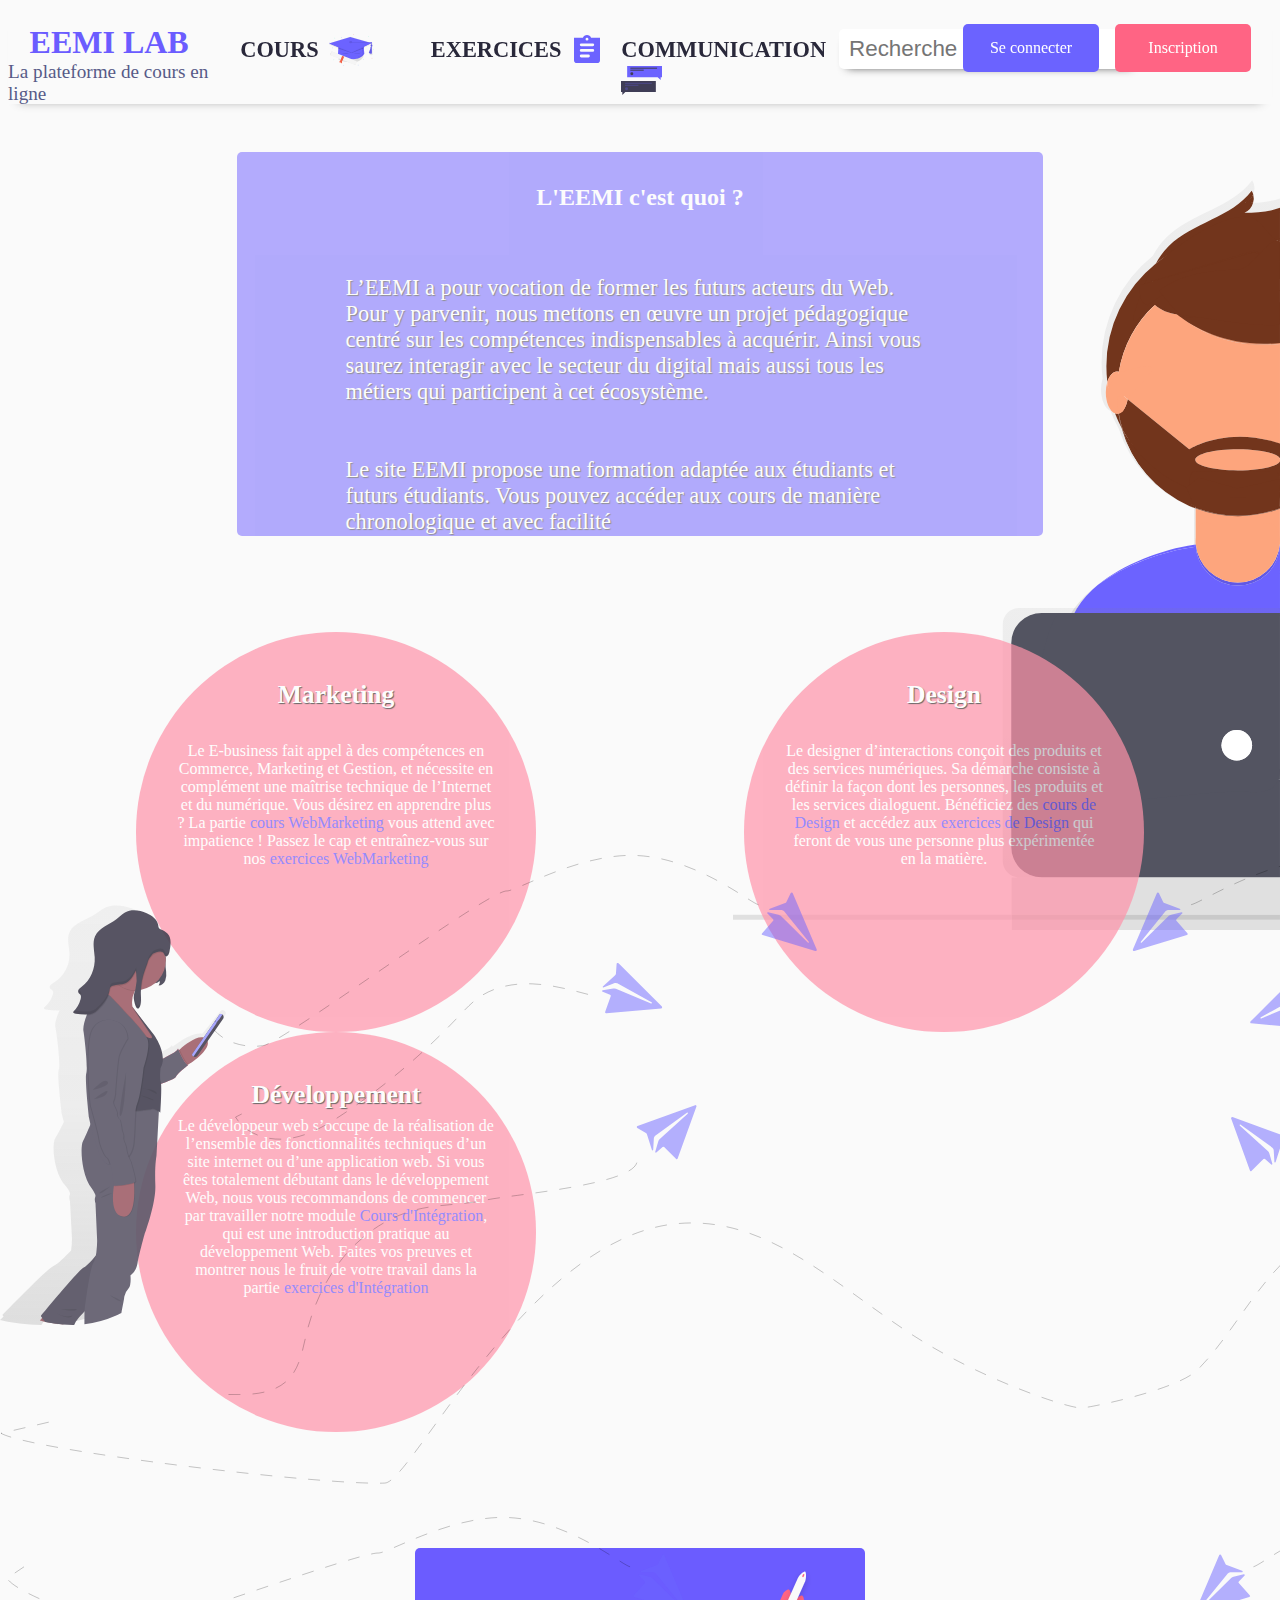
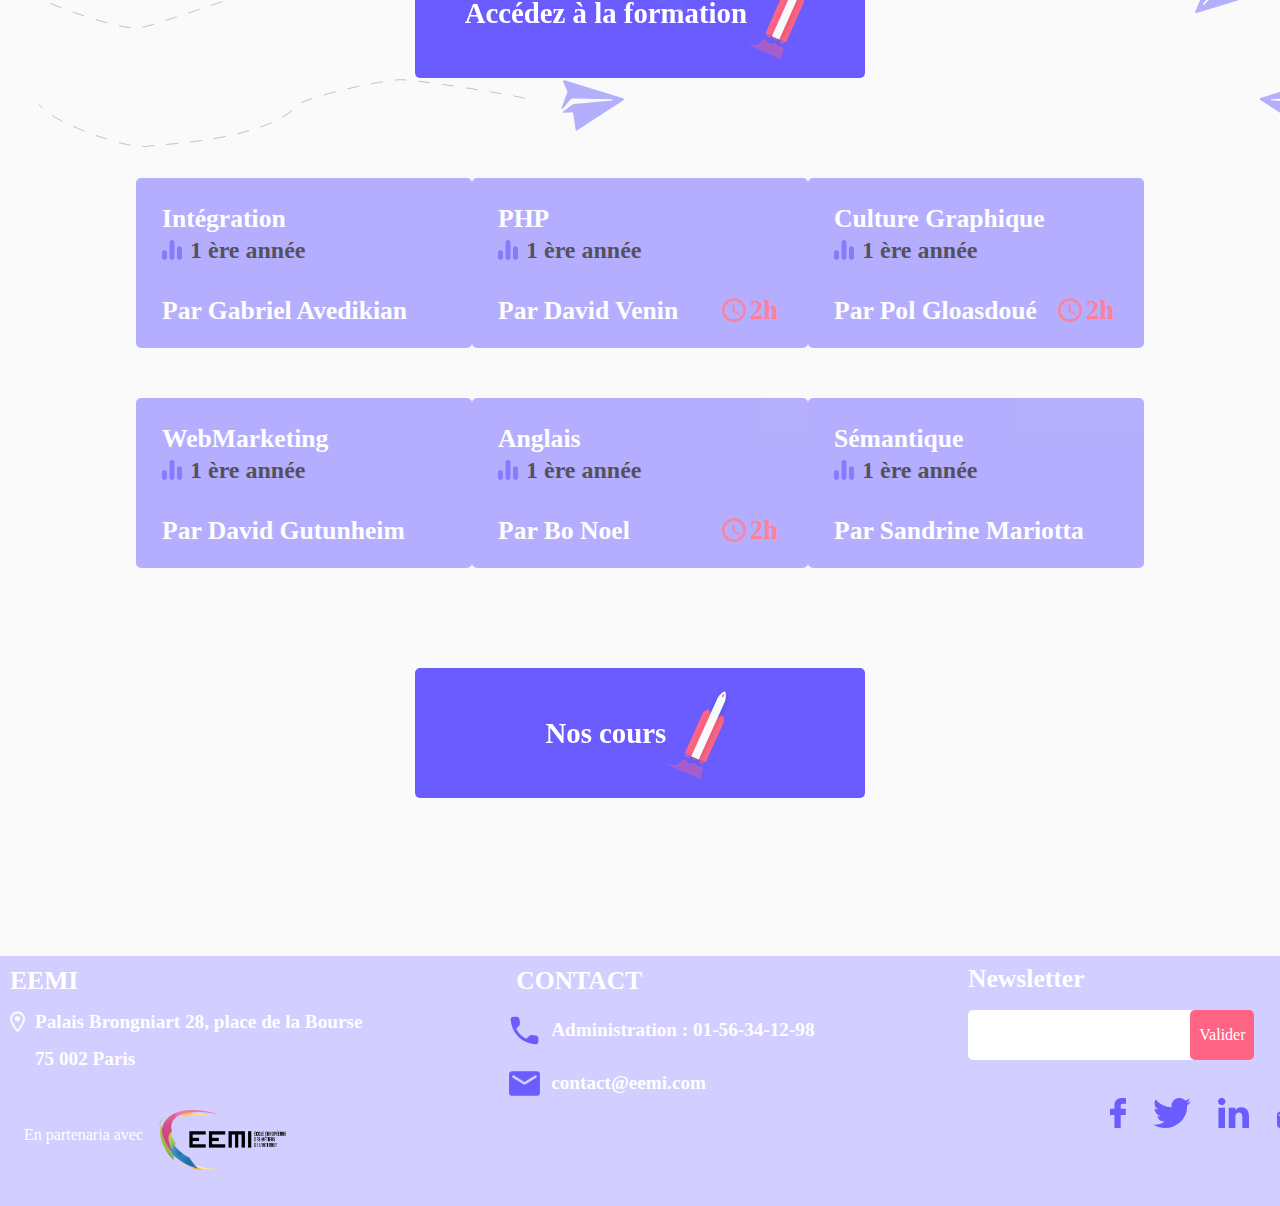
==== index.html @ ab864838 "Ajout projet workshop" ====
<!DOCTYPE html>
<html lang="en">

<head>
    <meta charset="UTF-8">
    <meta name="viewport" content="width=device-width, initial-scale=1.0">
    <meta http-equiv="X-UA-Compatible" content="ie=edge">
    <link rel="stylesheet" href="./styles/style.css">
    <title>EEMILab</title>
</head>

<body>
    <header>
        <div class="header">
            <div class="header__container">
                <div class="header__titleContainer">
                    <h1 class="header__title">
                        eemi lab
                    </h1>
                    <p class="header__subtitle">
                        La plateforme de cours en ligne
                    </p>
                </div>
                <div class="header__class">
                    <a href="./pages/matiere.html" class="header__cours">
                        <h2 class="header__cours--title">
                            Cours
                        </h2>
                        <img src="./assets/images/undraw_graduation_9x4i.svg" alt="">
                    </a>
                    <a href="#" class="header__cours">
                        <h2 class="header__cours--title">
                            Exercices
                        </h2>
                        <img src="./assets/images/assignment.svg" alt="">
                    </a>
                    <a href="#" class="header__cours">
                        <h2 class="header__cours--title">
                            Communication
                        </h2>
                        <img src="./assets/images/undraw_personal_text_vkd8.svg" alt="">
                    </a>
                </div>
                <div class="header__search">
                    <input type="text" placeholder="Recherche" class="header__search--item">
                </div>
                <div class="header__button">
                    <div class="header__connexionContainer">
                        <a href="./pages/connexion.html" class="header__connexion">
                            Se connecter
                        </a>
                    </div>
                    <div class="header__inscriptionContainer">
                        <a href="#" class="header__inscription">
                            Inscription
                        </a>
                    </div>
                </div>
            </div>
        </div>
    </header>
    <section>
        <div class="container">
            <div class="section1">
                <div class="section1__menu">
                    <div class="section1__link">
                        <a href="./pages/cours.html" class="section1__items">
                            Cours
                        </a>
                    </div>
                    <div class="section1__link">
                        <a href="#" class="section1__items">
                            Exercices
                        </a>
                    </div>
                    <div class="section1__link">
                        <a href="#" class="section1__items">
                            Contact
                        </a>
                    </div>
                </div>
                <div class="section1__searchContainer">
                    <input class="section1__search" placeholder="Rechercher" type="text">
                </div>
            </div>
        </div>
    </section>
    <section>
        <div class="container">
            <div class="section2">
                <img class="section2__background" src="./assets/images/SVG/Layer 3.svg" alt="">
                <div class="section2__central">
                    <h2 class="section2__title">
                        l'eemi <span class="section2__what">c'est quoi ?</span>
                    </h2>
                    <p class="section2__text">
                        L’EEMI a pour vocation de former les futurs acteurs du Web. Pour y parvenir, nous mettons en
                        œuvre un projet pédagogique centré sur les compétences indispensables à acquérir. Ainsi vous
                        saurez interagir avec le secteur du digital mais aussi tous les métiers qui participent à cet
                        écosystème.
                        <br><br><br>
                        Le site EEMI propose une formation adaptée aux étudiants et futurs étudiants. Vous pouvez
                        accéder aux cours de manière chronologique et avec facilité
                    </p>
                </div>
            </div>
        </div>
    </section>
    <section>
        <div class="container">
            <div class="section3">
                <div class="section3__container">
                    <div class="section3__content">
                        <h2 class="section3__title">
                            Marketing
                        </h2>
                        <div class="section3__textContainer">
                            <p class="section3__text">
                                Le E-business fait appel à des compétences en Commerce, Marketing et Gestion, et
                                nécessite
                                en
                                complément une maîtrise technique de l’Internet et du numérique. Vous désirez en
                                apprendre
                                plus ? La partie <span class="section3__span">cours WebMarketing</span> vous attend avec
                                impatience ! Passez le
                                cap et entraînez-vous
                                sur
                                nos
                                <span class="section3__span">exercices WebMarketing</span>
                            </p>
                        </div>
                    </div>
                    <div class="section3__content">
                        <h2 class="section3__title">
                            Design
                        </h2>
                        <div class="section3__textContainer">
                            <p class="section3__text">
                                Le designer d’interactions conçoit des produits et des services numériques. Sa
                                démarche consiste à définir la façon dont les personnes, les produits et les services
                                dialoguent.
                                Bénéficiez des <span class="section3__span">cours de Design</span> et accédez aux <span
                                    class="section3__span">exercices de
                                    Design</span> qui feront de vous une
                                personne plus expérimentée en la matière.
                            </p>
                        </div>
                    </div>
                    <div class="section3__content">
                        <h2 class="section3__title">
                            Développement
                        </h2>
                        <div class="section3__textContainer">
                            <p class="section3__text section3__text--third">
                                Le développeur web s’occupe de la réalisation de l’ensemble des fonctionnalités
                                techniques d’un site internet ou d’une application web.
                                Si vous êtes totalement débutant dans le développement
                                Web, nous vous
                                recommandons de
                                commencer par travailler notre module <span class="section3__span">Cours
                                    d'Intégration</span>, qui est une
                                introduction
                                pratique au développement Web.
                                Faites vos preuves et montrer nous le fruit de votre travail dans la partie
                                <span class="section3__span">exercices d'Intégration</span>
                            </p>
                        </div>
                    </div>
                </div>
            </div>
        </div>
    </section>
    <section>
        <div class="container">
            <div class="section4">
                <img class="section4__background--top" src="./assets/images/background1.svg" alt="">
                <a href="#" class="section4__class">
                    <h2>
                        Accédez à la formation
                    </h2>
                    <img src="./assets/images/launch.svg" alt="">
                </a>
                <h2 class="section4__known">
                    Populaire
                </h2>
                <div class="vertical-scrolling">
                    <div class="scroll">
                        <div class="item">
                            <div class="section4__content">
                                <h2 class="section4__title">
                                    Intégration
                                </h2>
                                <div class="section4__lecon">
                                    <img class="section4__img" src="./assets/images/cours.svg" alt="">
                                    <h3 class="section4__subtitle">
                                        1 ère année
                                    </h3>
                                </div>
                                <div class="section4__info">
                                    <p class="section4__teacher">
                                        Par Gabriel Avedikian
                                    </p>
                                    <img class="section4__imgHours" src="./assets/images/hours.svg" alt="">
                                </div>
                            </div>
                        </div>
                        <div class="item">
                            <div class="section4__content">
                                <h2 class="section4__title">
                                    PHP
                                </h2>
                                <div class="section4__lecon">
                                    <img class="section4__img" src="./assets/images/cours.svg" alt="">
                                    <h3 class="section4__subtitle">
                                        1 ère année
                                    </h3>
                                </div>
                                <div class="section4__info">
                                    <p class="section4__teacher">
                                        Par David Venin
                                    </p>
                                    <img class="section4__imgHours" src="./assets/images/hours.svg" alt="">
                                </div>
                            </div>
                        </div>
                        <div class="item">
                            <div class="section4__content">
                                <h2 class="section4__title">
                                    Culture Graphique
                                </h2>
                                <div class="section4__lecon">
                                    <img class="section4__img" src="assets/images/cours.svg" alt="">
                                    <h3 class="section4__subtitle">
                                        1 ère année
                                    </h3>
                                </div>
                                <div class="section4__info">
                                    <p class="section4__teacher">
                                        Par Pol Gloasdoué
                                    </p>
                                    <img class="section4__imgHours" src="./assets/images/hours.svg" alt="">
                                </div>
                            </div>
                        </div>
                    </div>
                </div>
                <h2 class="section4__new">
                    Nouveauté
                </h2>
                <img class="section4__background--bottom" src="./assets/images/background2.svg" alt="">
                <div class="vertical-scrolling">
                    <div class="scroll">
                        <div class="item">
                            <div class="section4__content">
                                <h2 class="section4__title">
                                    WebMarketing
                                </h2>
                                <div class="section4__lecon">
                                    <img class="section4__img" src="./assets/images/cours.svg" alt="">
                                    <h3 class="section4__subtitle">
                                        1 ère année
                                    </h3>
                                </div>
                                <div class="section4__info">
                                    <p class="section4__teacher">
                                        Par David Gutunheim
                                    </p>
                                    <img class="section4__imgHours" src="./assets/images/hours.svg" alt="">
                                </div>
                            </div>
                        </div>
                        <div class="item">
                            <div class="section4__content">
                                <h2 class="section4__title">
                                    Anglais
                                </h2>
                                <div class="section4__lecon">
                                    <img class="section4__img" src="./assets/images/cours.svg" alt="">
                                    <h3 class="section4__subtitle">
                                        1 ère année
                                    </h3>
                                </div>
                                <div class="section4__info">
                                    <p class="section4__teacher">
                                        Par Bo Noel
                                    </p>
                                    <img class="section4__imgHours" src="./assets/images/hours.svg" alt="">
                                </div>
                            </div>
                        </div>
                        <div class="item">
                            <div class="section4__content">
                                <h2 class="section4__title">
                                    Sémantique
                                </h2>
                                <div class="section4__lecon">
                                    <img class="section4__img" src="assets/images/cours.svg" alt="">
                                    <h3 class="section4__subtitle">
                                        1 ère année
                                    </h3>
                                </div>
                                <div class="section4__info">
                                    <p class="section4__teacher">
                                        Par Sandrine Mariotta
                                    </p>
                                    <img class="section4__imgHours" src="./assets/images/hours.svg" alt="">
                                </div>
                            </div>
                        </div>
                    </div>
                </div>
                <a href="#" class="section4__class">
                    <h2>
                        Nos cours
                    </h2>
                    <img src="./assets/images/launch.svg" alt="">
                </a>
            </div>
        </div>
    </section>
    <section>
        <div class="container">
            <div class="section5">
                <div class="section5__container">
                    <h2 class="section5__title">
                        Nous sommes là pour vous
                    </h2>
                    <div class="section5__buttonContainer">
                        <a href="#" class="section5__button">
                            Nous contacter
                        </a>
                    </div>
                </div>
            </div>
        </div>
    </section>
    <footer>
        <div class="footer">
            <div class="footer__container">
                <div class="footer__places">
                    <h2 class="footer__title">
                        eemi
                    </h2>
                    <div class="footer__placesContainer">
                        <img class="footer__img" src="./assets/images/place.svg" alt="">
                        <p class="footer__placeName">
                            Palais Brongniart 28, place de la Bourse
                        </p>
                    </div>
                    <h3 class="footer__country">
                        75 002 Paris
                    </h3>
                    <div class="footer__partnership">
                        <p class="footer__partnership--text">
                            En partenaria avec
                        </p>
                        <a href="https://www.eemi.com/">
                            <img class="footer__partnership--img" src="./assets/images/logo-eemi.png" alt="">
                        </a>
                    </div>
                </div>
                <div class="footer__contact--container">
                    <h2 class="footer__title">
                        Contact
                    </h2>
                    <div class="footer__contact">
                        <img class="footer__call" src="./assets/images/call.svg" alt="">
                        <h2 class="footer__contact--text">
                            Administration : 01-56-34-12-98
                        </h2>
                    </div>
                    <div class="footer__contact">
                        <img class="footer__call" src="./assets/images/mail.svg" alt="">
                        <h2 class="footer__contact--text">
                            contact@eemi.com
                        </h2>
                    </div>
                </div>
                <div class="footer__news--social">
                    <h3 class="footer__newsTitle">
                        Newsletter
                    </h3>
                    <div class="footer__newsContainer">
                        <input class="footer__input" type="text">
                        <a class="footer__valid" href="#">
                            Valider
                        </a>
                    </div>
                    <div class="footer__socialContainer">
                        <a href="#"><img class="footer__img--social" src="./assets/images/Group 896.svg" alt=""
                                class="footer__socialItems"></a>
                        <a href="#"><img class="footer__img--social" src="./assets/images/Group 898.svg" alt=""
                                class="footer__socialItems"></a>
                        <a href="#"><img class="footer__img--social" src="./assets/images/Group 900.svg" alt=""
                                class="footer__socialItems"></a>
                        <a href="#"><img class="footer__img--social" src="./assets/images/Group 902.svg" alt=""
                                class="footer__socialItems"></a>
                    </div>
                </div>
            </div>
        </div>
    </footer>
</body>

</html>
---- styles/style.css ----
* {
    margin: 0;
    padding: 0;
}

body {
    font-size: 62.5%;
    background: #fafafa;
}

a {
    text-decoration: none;
}

.container {
    width: 100%;
    margin: 0 auto;
}

@media screen and (min-width:768px) {
    .container {
        width: 80%;
        margin: 0 auto;
    }
}

.header,
.section1,
.section2,
.section3,
.section4,
.footer__newsContainer,
.footer__newsTitle {
    padding: 0.5rem;
}

.header__container {
    padding-top: 1rem;
    display: flex;
    flex: 0 1 auto;
    flex-direction: row;
    flex-wrap: wrap;
    justify-content: start;
    width: 100%;
    height: 80px;
    box-shadow: 0px 8px 10px -11px rgba(0, 0, 0, 0.44);
}

.header__titleContainer {
    width: 25%;
}

@media screen and (min-width:768px) {
    .header__titleContainer {
        width: 16%;
    }
}

.header__title {
    text-align: center;
    font-size: 1rem;
    text-transform: uppercase;
    font-family: 'Geometria';
    color: #6B5CFF;
    margin-top: 1rem;
}

@media screen and (min-width: 768px) {
    .header__title {
        font-size: 2rem;
        margin-top: 0;
    }
}

.header__subtitle {
    display: none;
}

@media screen and (min-width:768px) {
    .header__subtitle {
        display: block;
        font-size: 1.2rem;
        color: #575A88;
        font-family: 'Geometria';
    }
}

.header__class {
    display: none;
}

@media screen and (min-width:768px) {
    .header__class {
        display: flex;
        flex: 0 1 auto;
        flex-direction: row;
        flex-wrap: wrap;
        justify-content: space-between;
        width: 45%;
        margin-left: 30px;
    }
}

.header__cours {
    display: none;
}

@media screen and (min-width:768px) {
    .header__cours {
        display: flex;
        flex: 0 1 auto;
        flex-direction: row;
        flex-wrap: wrap;
        justify-content: start;
        height: 2rem;
        line-height: 2rem;
        width: 33%;
        margin-top: 10px;
        transition-duration: 0.3s;
        transition-property: transform;
        transform: translateZ(0);
    }

    .header__cours:hover {
        color: #6B63FF;
        transform: scale(1.05);
    }

    .header__cours--title {
        font-size: 1.4rem;
        color: #29283A;
        font-family: 'Geometria';
        text-transform: uppercase;
        margin-right: 10px;
    }
}

.header__search {
    display: none;
}

@media screen and (min-width:768px) {
    .header__search {
        display: block;
        width: 10%;
        margin-top: 5px;
    }

    .header__search--item {
        border: #eaecf0;
        border-radius: 5px;
        height: 40px;
        width: 300px;
        margin-left: 30px;
        font-size: 1.4rem;
        box-shadow: 0px 6px 10px -8px rgba(41,41,41,1);
        padding-left: 10px;
        box-sizing: border-box;
    }
}

.header__button {
    display: flex;
    flex: 0 1 auto;
    flex-direction: row;
    flex-wrap: wrap;
    justify-content: center;
    width: 75%;
}

@media screen and (min-width:768px) {
    .header__button {
        justify-content: flex-end;
        width: 25%;
    }
}

@media screen and (min-width:768px) {

    .header__connexion,
    .header__inscription {
        margin-left: -1rem;
    }
}

.header__connexion,
.header__inscription {
    display: block;
    text-align: center;
    background: #6B63FF;
    height: 3rem;
    line-height: 3rem;
    width: 8.5rem;
    border-radius: 5px;
    font-size: 1rem;
    color: #fff;
    font-family: 'Geometria';
    margin-left: 1rem;
    display: inline-block;
    vertical-align: middle;
    transform: perspective(1px) translateZ(0);
    box-shadow: 0 0 1px rgba(0, 0, 0, 0);
    position: relative;
    transition-property: color;
    transition-duration: 0.3s;
}

.header__connexion:before,
.header__inscription:before {
    content: "";
    position: absolute;
    z-index: -1;
    top: 0;
    left: 0;
    right: 0;
    bottom: 0;
    background: #FF849E;
    border-radius: 5px;
    transform: scaleY(0);
    transform-origin: 50% 100%;
    transition-property: transform;
    transition-duration: 0.3s;
    transition-timing-function: ease-out;
}

.header__connexion:hover,
.header__inscription:hover {
    color: #fff;
}

.header__connexion:hover:before,
.header__inscription:hover:before {
    transform: scaleY(1)
}

.header__inscription {
    background: #FF6484;
    margin-left: 1rem;
}

.section1__menu {
    display: flex;
    flex-wrap: wrap;
    justify-content: center;
    box-shadow: 0px 8px 10px -11px rgba(0, 0, 0, 0.44);
}

.section1__link {
    width: 33.3333333%;
    height: 4rem;
    text-align: center;
    transition-duration: 0.3s;
    transition-property: transform;
    transform: translateZ(0);
}

.section1__link:hover {
    transform: scale(1.2);
}

.section1__items {
    line-height: 4rem;
    color: #29283A;
    font-size: 1.6rem;
    font-family: 'Geometria';
}

.section1__search {
    border: 1px solid #29283A;
    border-radius: 5px;
    height: 2rem;
    padding-left: 10px;
    box-sizing: border-box;
    width: 100%;
}

@media screen and (min-width:768px) {

    .section1__search,
    .section1__menu {
        display: none;
    }
}

.section2__background {
    display: none;
}

@media screen and (min-width:768px) {
    .section2__background {
        display: block;
        position: absolute;
        top: 180px;
        right: 0;
        height: 750px;
    }
}

.section2__central {
    background: #6B5CFF;
    font-size: 1.6em;
    font-weight: bold;
    text-transform: uppercase;
    height: 22rem;
    border-radius: 5px;
    font-family: 'Geometria';
    color: #ffffff;
    opacity: 0.5;
    padding-top: 2rem;
    margin-top: 2rem;
}

@media screen and (min-width:768px) {
    .section2__central {
        height: 22rem;
        width: 80%;
        margin: 0 auto;
        margin-top: 1rem;
    }
}

.section2__title {
    text-align: center;
}

.section2__what {
    text-transform: none;
}

.section2__text {
    text-align: left;
    font-size: 1rem;
    padding: 1rem;
    text-transform: none;
    font-weight: normal;
    text-shadow: 1px 1px 1px #292929;
}

@media screen and (min-width: 768px) {
    .section2__text {
        font-size: 1.4rem;
        padding: 6.8rem;
        padding-top: 4rem;
    }
}

.section3__container {
    display: flex;
    flex-wrap: wrap;
    justify-content: space-between;
    padding-top: 5rem;
}

.section3__content {
    display: none;
    background: #FF93A9;
    border-radius: 50%;
    height: 25rem;
    width: 25rem;
    color: #fff;
    opacity: 0.7;
    font-family: 'Geometria';
}

@media screen and (min-width:768px) {
    .section3__content {
        display: block;
    }
}

.section3__title {
    text-align: center;
    font-size: 1.6rem;
    padding-top: 3rem;
    padding-bottom: 2rem;
    text-shadow: 1px 1px 1px #292929;
}

.section3__textContainer {
    margin: 0 auto;
    text-align: center;
    width: 20rem;
    font-size: 1rem;
}

.section3__text--third{
    margin-top: -25px;
}

.section3__span{
    color: #6B5CFF;
}

.vertical-scrolling {
    width: 400px;
    overflow-x: scroll;
    margin: 50px auto;
}

@media screen and (min-width:768px) {
    .vertical-scrolling {
        overflow: none;
        width: 100%;
        display: flex;
        flex-wrap: wrap;
        justify-content: center;
    }
}

.scroll {
    width: 900px;
    display: flex;
    justify-content: space-between;
}

@media screen and (min-width:768px) {
    .scroll {
        width: 100%;
    }
}

.item {
    width: 250px;
    height: 100px;
    background: #a59cff;
    border-radius: 5px;
    color: #ffffff;
    padding: 10px;
    opacity: 0.8;
}

@media screen and (min-width:768px) {
    .item {
        width: 400px;
        height: 150px;
    }
}

.section4__background--top,
.section4__background--bottom {
    display: none;
}

@media screen and (min-width:768px) {
    .section4__background--top {
        display: block;
        position: absolute;
        left: 0;
        top: 95%;
    }

    .section4__background--bottom {
        display: block;
        position: absolute;
        left: 0;
        top: 135%;
    }
}

.section4__known {
    font-size: 2rem;
    color: #29283A;
    font-family: 'Geometria';
    margin-top: -40px;
    margin-bottom: -20px;
}

@media screen and (min-width:768px) {

    .section4__known,
    .section4__new {
        display: none;
    }
}

@media screen and (min-width:768px){
    .section4__content{
        padding: 16px;
    }
}

.section4__new {
    font-size: 2rem;
    color: #29283A;
    font-family: 'Geometria';
    margin-top: -10px;
    margin-bottom: -20px;
}

.section4__title {
    font-size: 1.6rem;
    font-family: 'Geometria';
}

.section4__subtitle {
    font-size: 1.5rem;
    font-family: 'Geometria';
}

@media screen and (min-width:768px) {
    .section4__subtitle {
        color: #29283A;
    }
}

.section4__teacher {
    font-size: 0.8rem;
    font-family: 'Geometria';
    font-weight: bold;
    margin-top: 15px;
}

@media screen and (min-width:768px) {
    .section4__teacher {
        margin-top: 30px;
        font-size: 1.6rem;
    }
}

.section4__lecon {
    display: flex;
    flex: 0 1 auto;
    flex-direction: row;
    flex-wrap: wrap;
    justify-content: start;
    height: 2rem;
    line-height: 2rem;
}

.section4__img {
    width: 20px;
    margin-right: .5rem;
}

.section4__info {
    display: flex;
    flex: 0 1 auto;
    flex-direction: row;
    flex-wrap: wrap;
    justify-content: space-between;
    height: 2rem;
}

.section4__imgHours {
    width: 40px;
    margin-top: 10px;
}

@media screen and (min-width:768px) {
    .section4__imgHours {
        margin-top:30px;
        width: 60px;
    }
}

.section4__class {
    display: none;
}

@media screen and (min-width:768px) {
    .section4__class {
        display: flex;
        flex: 0 1 auto;
        flex-direction: row;
        flex-wrap: wrap;
        justify-content: center;
        margin: 0 auto;
        height: 130px;
        line-height: 130px;
        width: 450px;
        margin-top: 100px;
        margin-bottom: 100px;
        background: #6B5CFF;
        text-align: center;
        color: #fff;
        font-family: 'Geometria';
        font-size: 1.2rem;
        border-radius: 5px;
        font-weight: none;
        transform: perspective(1px) translateZ(0);
        box-shadow: 0 0 1px rgba(0, 0, 0, 0);
        position: relative;
        transition-property: color;
        transition-duration: 0.3s;
    }

    .section4__class:before {
        content: "";
        position: absolute;
        z-index: -1;
        top: 0;
        left: 0;
        right: 0;
        bottom: 0;
        border-radius: 5px;
        background: #FF849E;
        transform: scaleY(0);
        transform-origin: 50% 100%;
        transition-property: transform;
        transition-duration: 0.3s;
        transition-timing-function: ease-out;
    }

    .section4__class:hover {
        color: #fff;
    }

    .section4__class:hover:before {
        transform: scaleY(1);
    }
}

.section5 {
    display: block;
}

@media screen and (min-width:768px) {
    .section5 {
        display: none;
    }
}

.section5__container {
    background: #6B5CFF;
    height: 120px;
    width: 100%;
    text-align: center;
}

.section5__title {
    color: #fff;
    font-size: 1.4rem;
    font-family: 'Geometria';
    padding-top: 10px;
}

.section5__buttonContainer {
    display: flex;
    flex-wrap: wrap;
    justify-content: center;
}

.section5__button {
    display: block;
    height: 40px;
    line-height: 40px;
    width: 125px;
    background: #FF6484;
    text-align: center;
    border-radius: 5px;
    color: #ffffff;
    font-size: 1rem;
    font-family: 'geometria';
    margin-top: 20px;
    display: inline-block;
    vertical-align: middle;
    transform: perspective(1px) translateZ(0);
    box-shadow: 0 0 1px rgba(0, 0, 0, 0);
    position: relative;
    transition-property: color;
    transition-duration: 0.3s;
}

.section5__button:before {
    content: "";
    position: absolute;
    z-index: -1;
    top: 0;
    left: 0;
    right: 0;
    bottom: 0;
    border-radius: 5px;
    background: #FF849E;
    transform: scaleY(0);
    transform-origin: 50% 100%;
    transition-property: transform;
    transition-duration: 0.3s;
    transition-timing-function: ease-out;
}

.section5__button:hover {
    color: #fff;
}

.section5__button:hover:before {
    transform: scaleY(1);
}

.footer__container {
    margin-top: 50px;
    background: #D2CEFF;
    width: 100%;
    height: 360px;
    display: flex;
    flex: 0 1 auto;
    flex-direction: row;
    flex-wrap: wrap;
    justify-content: space-between;
}

@media screen and (min-width:768px) {
    .footer__container {
        height: 250px;
    }
}

.footer__title {
    font-size: 1.6rem;
    font-family: 'Geometria';
    color: #fff;
    font-weight: bold;
    text-transform: uppercase;
    padding-left: 10px;
    padding-top: 10px;
}

@media screen and (min-width:768px) {
    .footer__title {
        width: 25%;
    }
}

.footer__placesContainer {
    display: flex;
    flex: 0 1 auto;
    flex-direction: row;
    flex-wrap: wrap;
    justify-content: start;
    height: 2rem;
    line-height: 2rem;
    padding: 10px;
}

@media screen and (min-width:768px) {
    .footer__placeContainer {
        width: 25%;
    }
}

.footer__img {
    width: 15px;
}

.footer__placeName {
    font-size: 1.2rem;
    color: #fff;
    font-weight: bold;
    font-family: 'Geometria';
    padding-left: 10px;
}

.footer__country {
    font-size: 1.2rem;
    color: #fff;
    font-weight: bold;
    font-family: 'Geometria';
    padding-left: 35px;
}

.footer__partnership {
    display: flex;
    flex: 0 1 auto;
    flex-direction: row;
    flex-wrap: wrap;
    justify-content: start;
    padding: 1rem;
}

.footer__partnership--text {
    margin-top: 0.5rem;
    font-size: 1rem;
    color: #fff;
    font-family: 'Geometria';
}

.footer__partnership--img {
    height: 40px;
    margin-left: 1rem;
}

@media screen and (min-width:768px) {
    .footer__partnership {
        margin-top: 1.5rem;
        margin-left: 0.5rem;
    }

    .footer__partnership--text {
        margin-top: 1rem;
        font-size: 1rem;
        color: #fff;
        font-family: 'Geometria';
    }

    .footer__partnership--img {
        height: 60px;
    }
}

.footer__contact--container {
    display: none;
}

@media screen and (min-width:768px) {
    .footer__contact--container {
        display: block;
        width: 25%;
    }
}

.footer__contact {
    display: none;
}

.footer__contact--text {
    display: none;
}

@media screen and (min-width:768px) {
    .footer__contact {
        display: flex;
        flex: 0 1 auto;
        flex-direction: row;
        flex-wrap: wrap;
        justify-content: start;
        line-height: 20px;
        margin-top: 1rem;
    }

    .footer__contact--text {
        display: block;
        color: #fff;
        font-size: 1.2rem;
        font-family: 'Geometria';
        margin-top: 0.5rem;
        margin-left: 0.5rem;
    }
}

.footer__news--social {
    width: 100%;
}

@media screen and (min-width:768px) {
    .footer__news--social {
        width: 25%;
    }
}

.footer__newsTitle {
    font-size: 1.6rem;
    color: #fff;
    font-family: 'Geometria';
}

.footer__newsContainer {
    display: flex;
    flex: 0 1 auto;
    flex-direction: row;
    flex-wrap: wrap;
    justify-content: start;
    width: 100%;
}

@media screen and (min-width:768px) {
    .footer__newsContainer {
        width: 90%;
    }
}

.footer__input {
    position: relative;
    border: none;
    width: 80%;
    height: 30px;
    border-radius: 5px;
}

@media screen and (min-width:768px) {
    .footer__input {
        width: 80%;
        height: 50px;
        line-height: 50px;
    }
}

.footer__valid {
    position: absolute;
    right: 15px;
    display: block;
    height: 30px;
    line-height: 30px;
    width: 25%;
    background: #FF6484;
    color: #fff;
    font-size: 1rem;
    text-align: center;
    font-family: 'Geometria';
    border-radius: 5px;
}

@media screen and (min-width:768px) {
    .footer__valid {
        width: 5%;
        right: 2%;
        height: 50px;
        line-height: 50px;
    }
}

.footer__socialContainer {
    display: flex;
    flex: 0 1 auto;
    flex-direction: row;
    flex-wrap: wrap;
    justify-content: space-between;
    width: 60%;
    margin: 0 auto;
    padding-top: 30px;
}

@media screen and (min-width:768px) {
    .footer__socialContainer {
        margin-left: 150px;
    }
}

.footer__img--social {
    height: 30px;
}

@media screen and (min-width:768px) {
    .footer__img--social {
        height: 30px;
    }
}
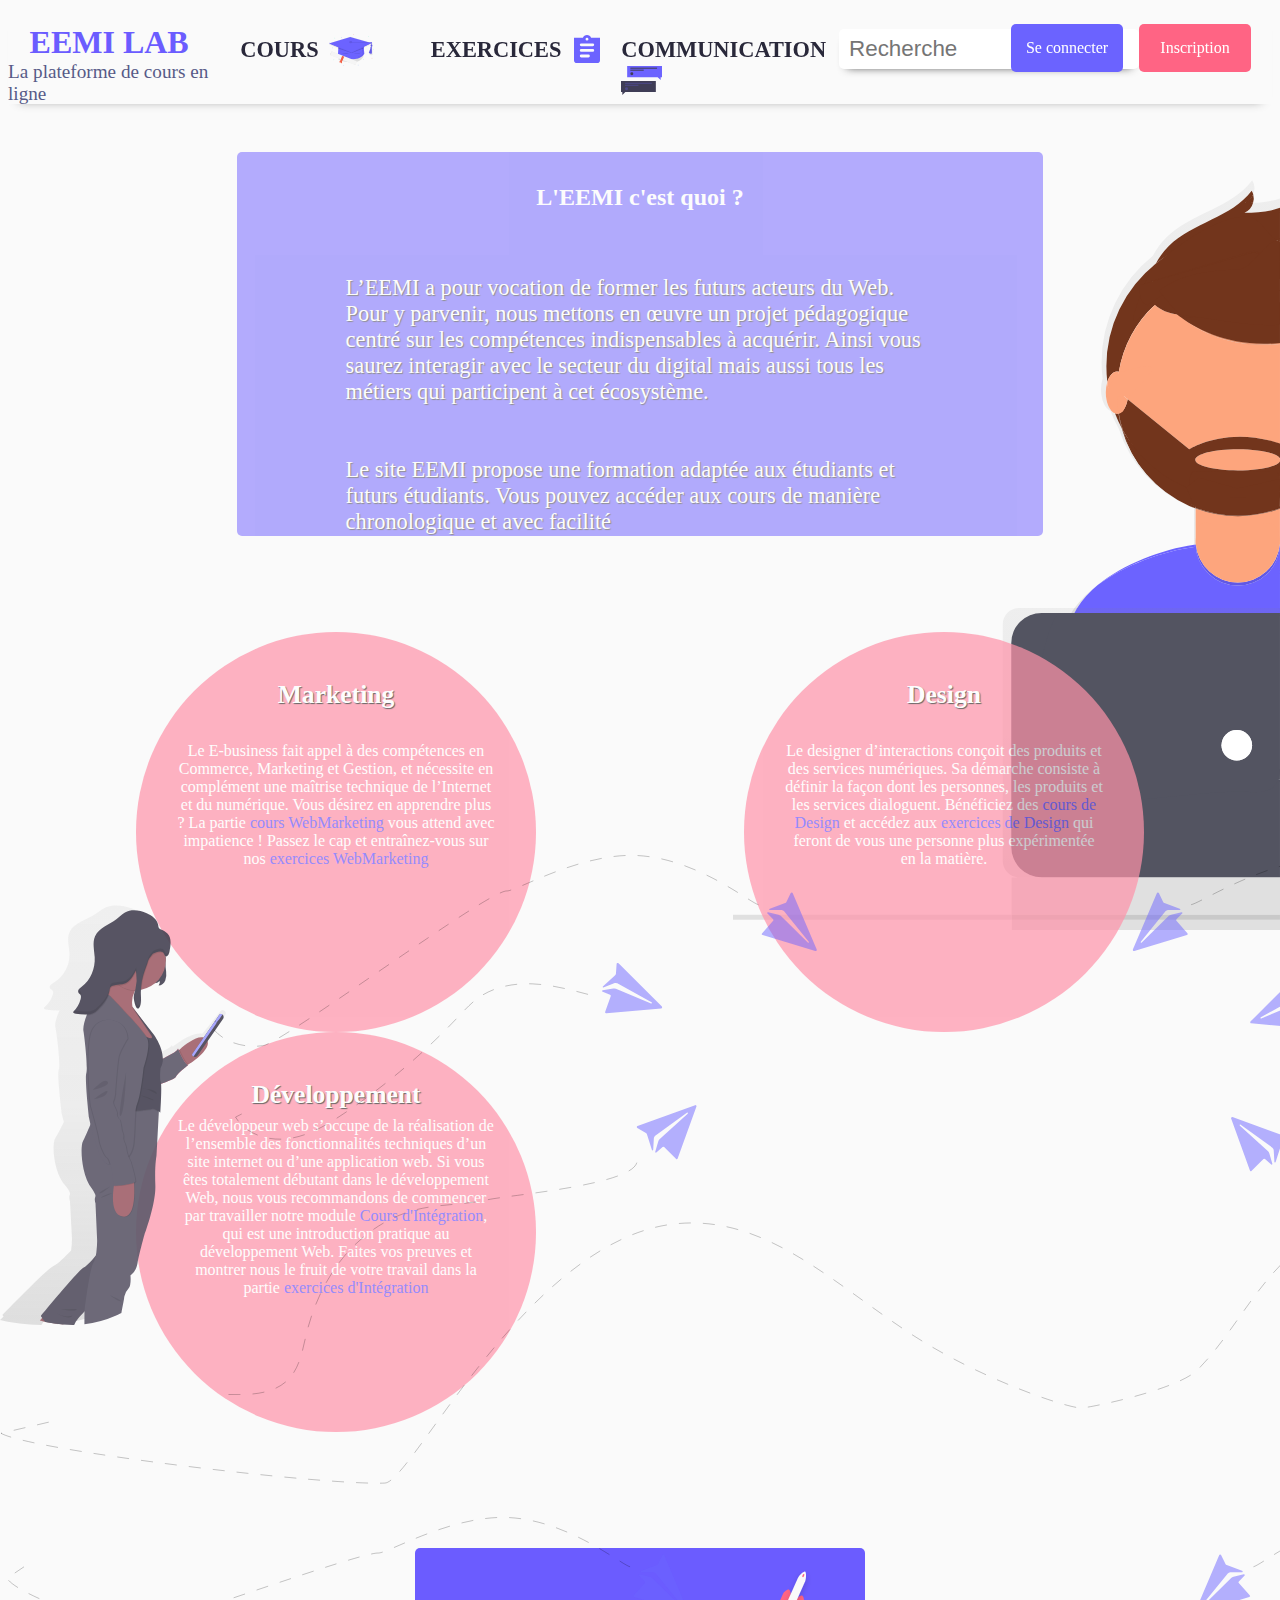
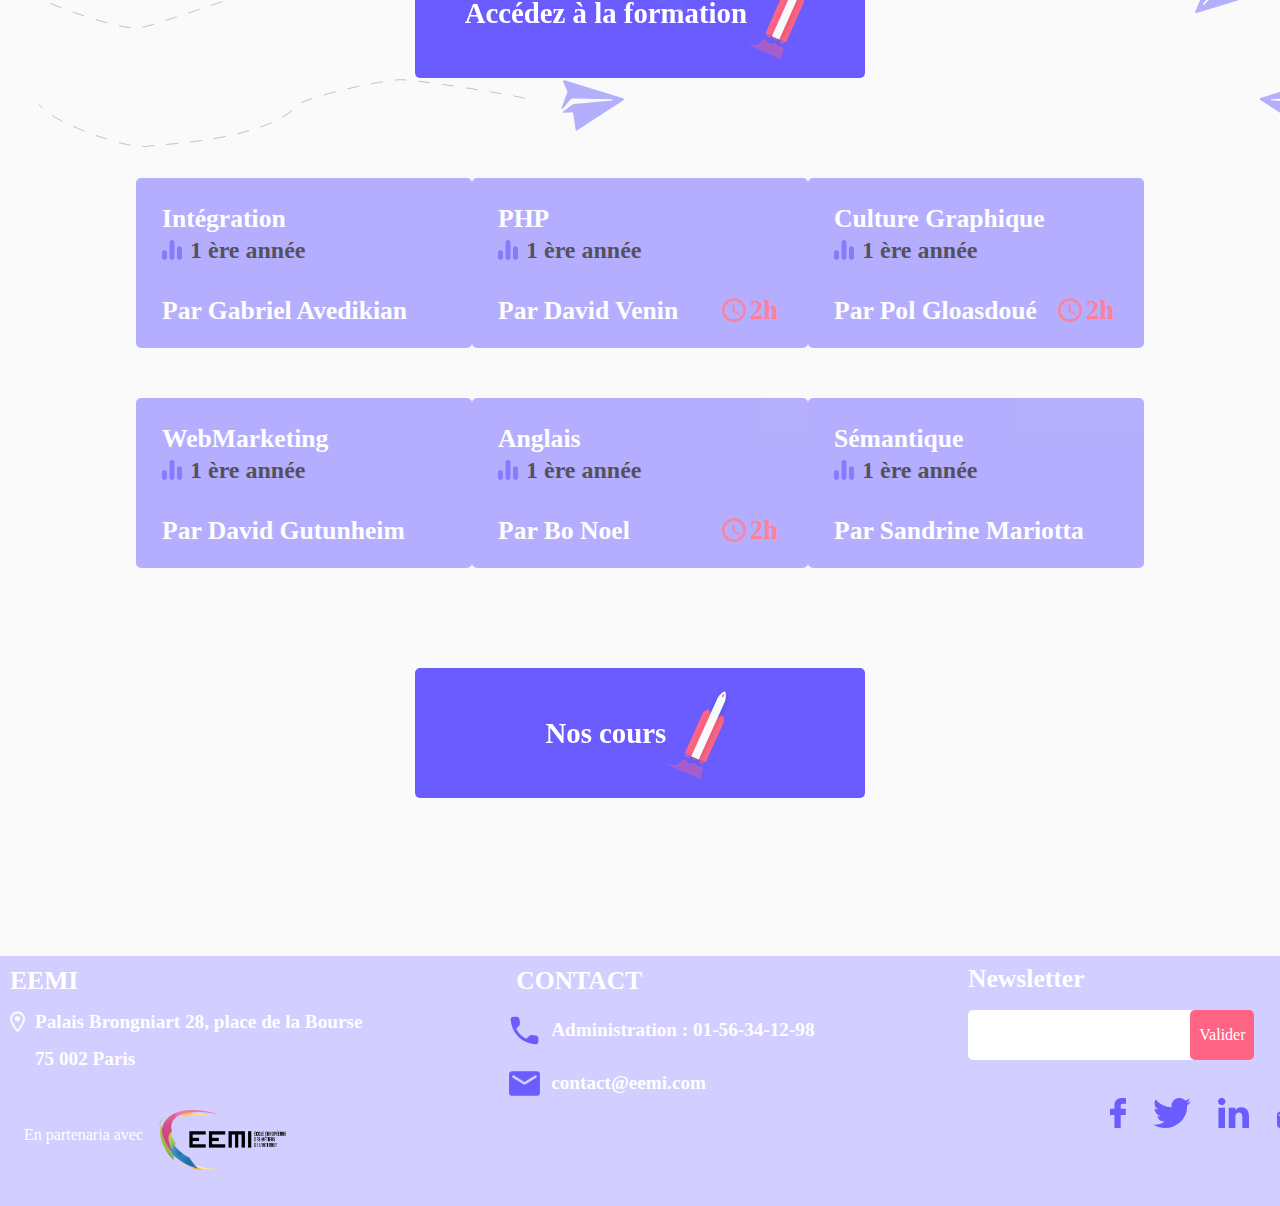
==== commit a79d4743: "Ajout du projet workshop" ====
--- a/index.html
+++ b/index.html
@@ -64,7 +64,7 @@
             <div class="section1">
                 <div class="section1__menu">
                     <div class="section1__link">
-                        <a href="./pages/cours.html" class="section1__items">
+                        <a href="./pages/matiere.html" class="section1__items">
                             Cours
                         </a>
                     </div>
--- a/styles/style.css
+++ b/styles/style.css
@@ -190,7 +190,7 @@
     background: #6B63FF;
     height: 3rem;
     line-height: 3rem;
-    width: 8.5rem;
+    width: 7rem;
     border-radius: 5px;
     font-size: 1rem;
     color: #fff;
@@ -214,7 +214,7 @@
     left: 0;
     right: 0;
     bottom: 0;
-    background: #FF849E;
+    background: #FF849E;;
     border-radius: 5px;
     transform: scaleY(0);
     transform-origin: 50% 100%;
@@ -690,7 +690,7 @@
     margin-top: 50px;
     background: #D2CEFF;
     width: 100%;
-    height: 360px;
+    height: 393px;
     display: flex;
     flex: 0 1 auto;
     flex-direction: row;
@@ -726,7 +726,6 @@
     flex-direction: row;
     flex-wrap: wrap;
     justify-content: start;
-    height: 2rem;
     line-height: 2rem;
     padding: 10px;
 }
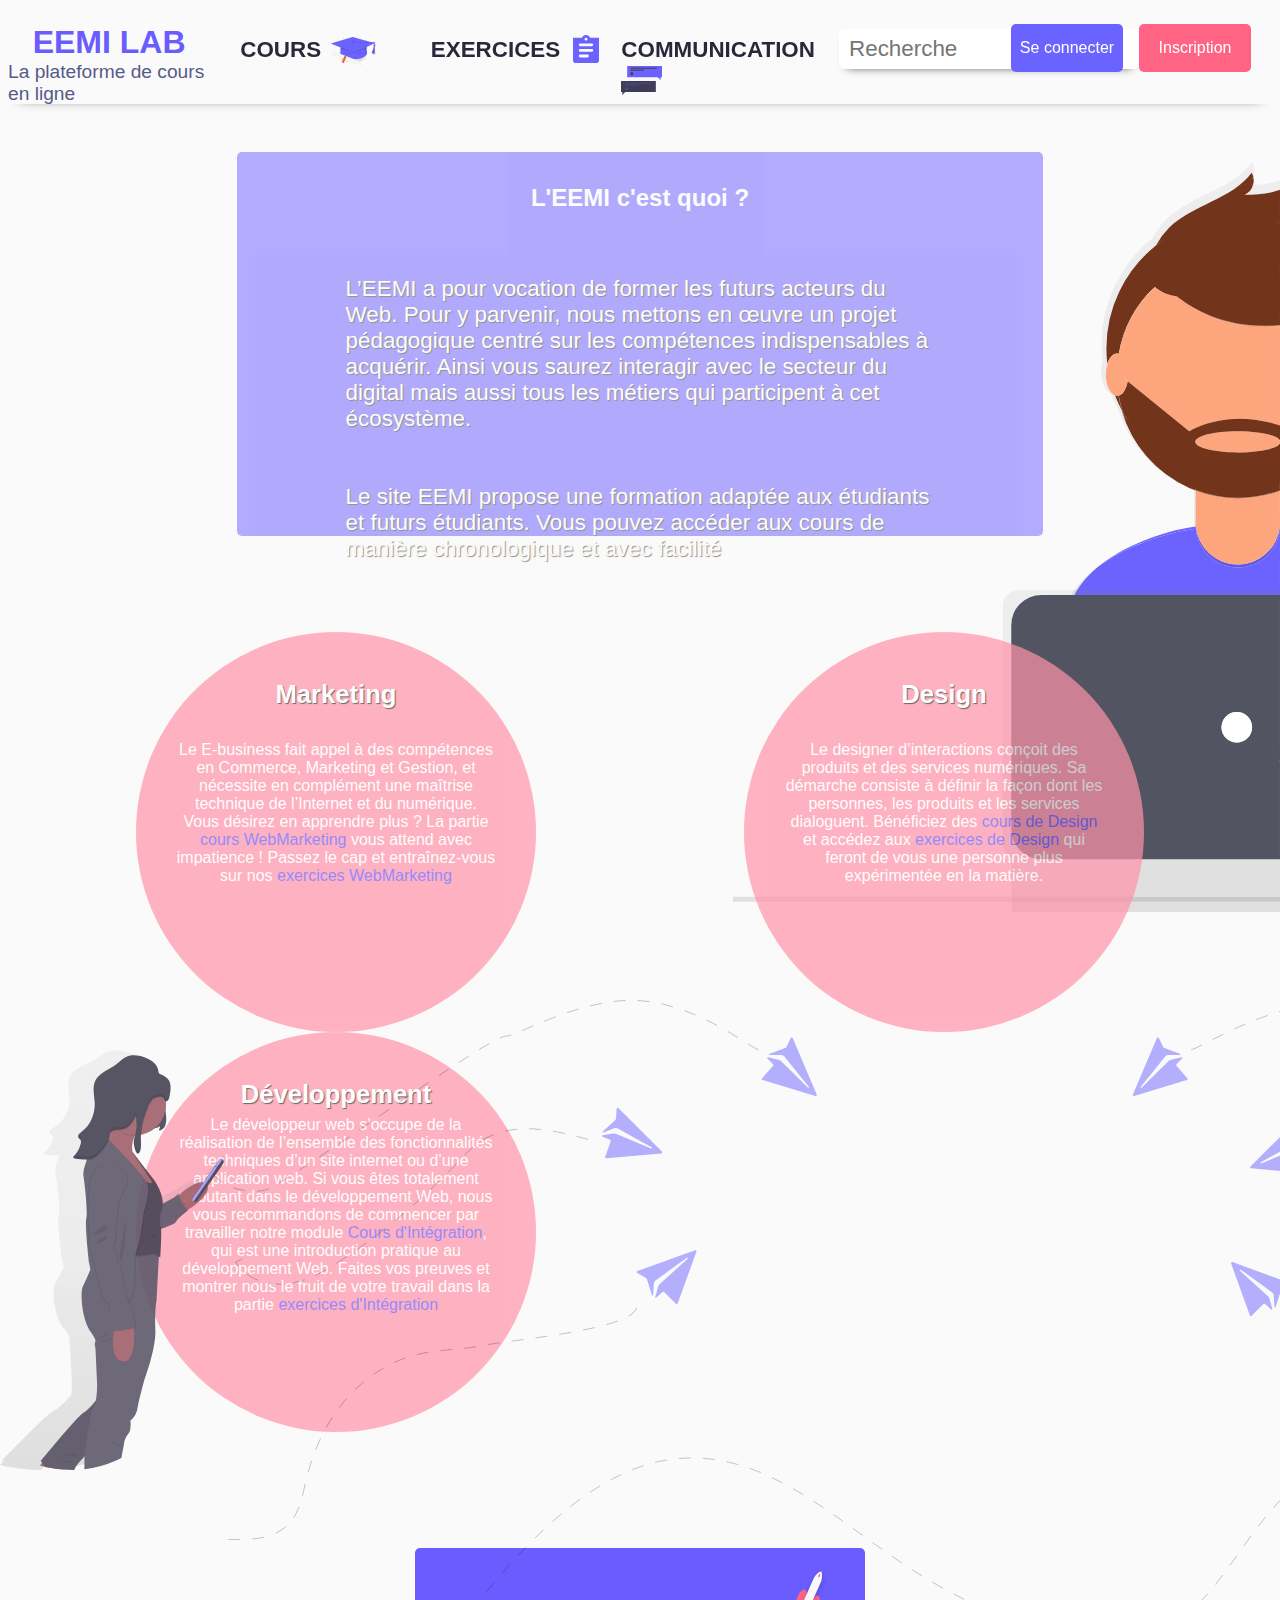
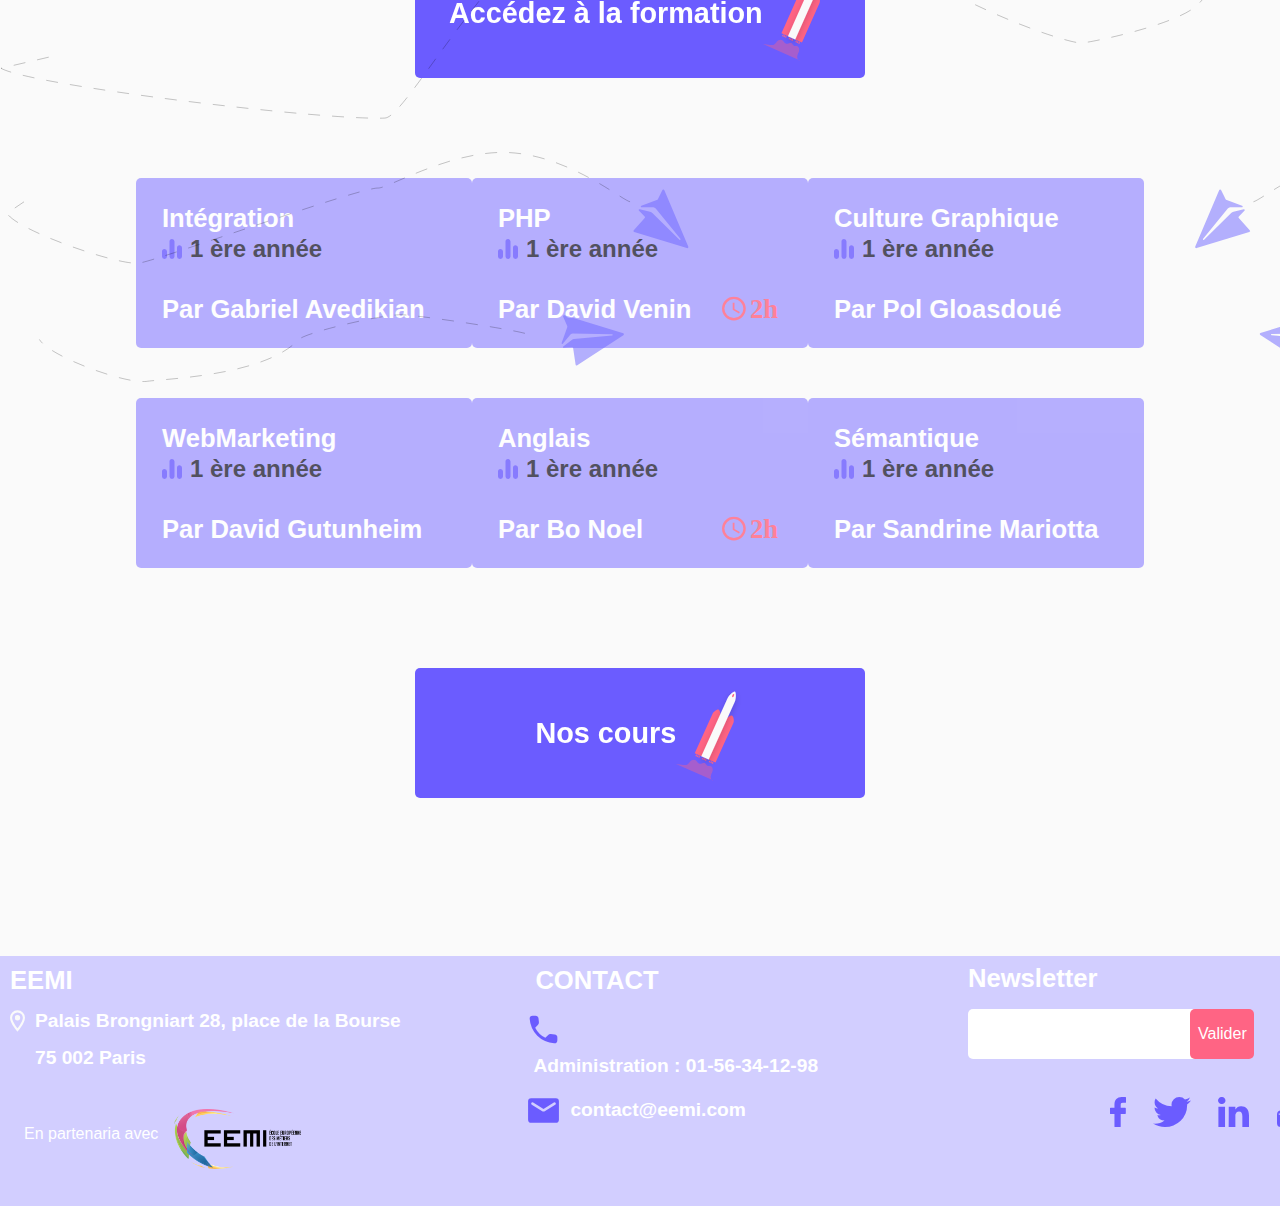
==== commit 57e6d42b: "Reupload projet" ====
--- a/index.html
+++ b/index.html
@@ -6,6 +6,7 @@
     <meta name="viewport" content="width=device-width, initial-scale=1.0">
     <meta http-equiv="X-UA-Compatible" content="ie=edge">
     <link rel="stylesheet" href="./styles/style.css">
+    <link rel="stylesheet" href="stylesheet.css" type="text/css" charset="utf-8" />
     <title>EEMILab</title>
 </head>
 
--- a/styles/style.css
+++ b/styles/style.css
@@ -1,3 +1,12 @@
+@font-face {
+    font-family: 'MyWebFont';
+    src: url('WebFont.eot');
+    src: url('WebFont.eot?#iefix') format('embedded-opentype'),
+        url('WebFont.woff') format('woff'),
+        url('WebFont.ttf') format('truetype'),
+        url('WebFont.svg#webfont') format('svg');
+}
+
 * {
     margin: 0;
     padding: 0;
@@ -60,7 +69,7 @@
     text-align: center;
     font-size: 1rem;
     text-transform: uppercase;
-    font-family: 'Geometria';
+    font-family: 'WebFont', Arial, sans-serif;;
     color: #6B5CFF;
     margin-top: 1rem;
 }
@@ -81,7 +90,7 @@
         display: block;
         font-size: 1.2rem;
         color: #575A88;
-        font-family: 'Geometria';
+        font-family: 'WebFont', Arial, sans-serif;;
     }
 }
 
@@ -129,7 +138,7 @@
     .header__cours--title {
         font-size: 1.4rem;
         color: #29283A;
-        font-family: 'Geometria';
+        font-family: 'WebFont', Arial, sans-serif;;
         text-transform: uppercase;
         margin-right: 10px;
     }
@@ -153,7 +162,7 @@
         width: 300px;
         margin-left: 30px;
         font-size: 1.4rem;
-        box-shadow: 0px 6px 10px -8px rgba(41,41,41,1);
+        box-shadow: 0px 6px 10px -8px rgba(41, 41, 41, 1);
         padding-left: 10px;
         box-sizing: border-box;
     }
@@ -194,7 +203,7 @@
     border-radius: 5px;
     font-size: 1rem;
     color: #fff;
-    font-family: 'Geometria';
+    font-family: 'WebFont', Arial, sans-serif;;
     margin-left: 1rem;
     display: inline-block;
     vertical-align: middle;
@@ -214,7 +223,8 @@
     left: 0;
     right: 0;
     bottom: 0;
-    background: #FF849E;;
+    background: #FF849E;
+    ;
     border-radius: 5px;
     transform: scaleY(0);
     transform-origin: 50% 100%;
@@ -262,7 +272,7 @@
     line-height: 4rem;
     color: #29283A;
     font-size: 1.6rem;
-    font-family: 'Geometria';
+    font-family: 'WebFont', Arial, sans-serif;;
 }
 
 .section1__search {
@@ -290,7 +300,7 @@
     .section2__background {
         display: block;
         position: absolute;
-        top: 180px;
+        top: 18%;
         right: 0;
         height: 750px;
     }
@@ -303,7 +313,7 @@
     text-transform: uppercase;
     height: 22rem;
     border-radius: 5px;
-    font-family: 'Geometria';
+    font-family: 'WebFont', Arial, sans-serif;;
     color: #ffffff;
     opacity: 0.5;
     padding-top: 2rem;
@@ -359,7 +369,7 @@
     width: 25rem;
     color: #fff;
     opacity: 0.7;
-    font-family: 'Geometria';
+    font-family: 'WebFont', Arial, sans-serif;;
 }
 
 @media screen and (min-width:768px) {
@@ -383,11 +393,11 @@
     font-size: 1rem;
 }
 
-.section3__text--third{
+.section3__text--third {
     margin-top: -25px;
 }
 
-.section3__span{
+.section3__span {
     color: #6B5CFF;
 }
 
@@ -446,21 +456,21 @@
         display: block;
         position: absolute;
         left: 0;
-        top: 95%;
+        top: 1000px;
     }
 
     .section4__background--bottom {
         display: block;
         position: absolute;
         left: 0;
-        top: 135%;
+        top: 1450px;
     }
 }
 
 .section4__known {
     font-size: 2rem;
     color: #29283A;
-    font-family: 'Geometria';
+    font-family: 'WebFont', Arial, sans-serif;;
     margin-top: -40px;
     margin-bottom: -20px;
 }
@@ -473,8 +483,8 @@
     }
 }
 
-@media screen and (min-width:768px){
-    .section4__content{
+@media screen and (min-width:768px) {
+    .section4__content {
         padding: 16px;
     }
 }
@@ -482,19 +492,19 @@
 .section4__new {
     font-size: 2rem;
     color: #29283A;
-    font-family: 'Geometria';
+    font-family: 'WebFont', Arial, sans-serif;;
     margin-top: -10px;
     margin-bottom: -20px;
 }
 
 .section4__title {
     font-size: 1.6rem;
-    font-family: 'Geometria';
+    font-family: 'WebFont', Arial, sans-serif;;
 }
 
 .section4__subtitle {
     font-size: 1.5rem;
-    font-family: 'Geometria';
+    font-family: 'WebFont', Arial, sans-serif;;
 }
 
 @media screen and (min-width:768px) {
@@ -505,7 +515,7 @@
 
 .section4__teacher {
     font-size: 0.8rem;
-    font-family: 'Geometria';
+    font-family: 'WebFont', Arial, sans-serif;;
     font-weight: bold;
     margin-top: 15px;
 }
@@ -548,7 +558,7 @@
 
 @media screen and (min-width:768px) {
     .section4__imgHours {
-        margin-top:30px;
+        margin-top: 30px;
         width: 60px;
     }
 }
@@ -573,7 +583,7 @@
         background: #6B5CFF;
         text-align: center;
         color: #fff;
-        font-family: 'Geometria';
+        font-family: 'WebFont', Arial, sans-serif;;
         font-size: 1.2rem;
         border-radius: 5px;
         font-weight: none;
@@ -630,7 +640,7 @@
 .section5__title {
     color: #fff;
     font-size: 1.4rem;
-    font-family: 'Geometria';
+    font-family: 'WebFont', Arial, sans-serif;;
     padding-top: 10px;
 }
 
@@ -706,7 +716,7 @@
 
 .footer__title {
     font-size: 1.6rem;
-    font-family: 'Geometria';
+    font-family: 'WebFont', Arial, sans-serif;;
     color: #fff;
     font-weight: bold;
     text-transform: uppercase;
@@ -744,7 +754,7 @@
     font-size: 1.2rem;
     color: #fff;
     font-weight: bold;
-    font-family: 'Geometria';
+    font-family: 'WebFont', Arial, sans-serif;;
     padding-left: 10px;
 }
 
@@ -752,7 +762,7 @@
     font-size: 1.2rem;
     color: #fff;
     font-weight: bold;
-    font-family: 'Geometria';
+    font-family: 'WebFont', Arial, sans-serif;;
     padding-left: 35px;
 }
 
@@ -769,7 +779,7 @@
     margin-top: 0.5rem;
     font-size: 1rem;
     color: #fff;
-    font-family: 'Geometria';
+    font-family: 'WebFont', Arial, sans-serif;;
 }
 
 .footer__partnership--img {
@@ -787,7 +797,7 @@
         margin-top: 1rem;
         font-size: 1rem;
         color: #fff;
-        font-family: 'Geometria';
+        font-family: 'WebFont', Arial, sans-serif;;
     }
 
     .footer__partnership--img {
@@ -829,7 +839,7 @@
         display: block;
         color: #fff;
         font-size: 1.2rem;
-        font-family: 'Geometria';
+        font-family: 'WebFont', Arial, sans-serif;;
         margin-top: 0.5rem;
         margin-left: 0.5rem;
     }
@@ -848,7 +858,7 @@
 .footer__newsTitle {
     font-size: 1.6rem;
     color: #fff;
-    font-family: 'Geometria';
+    font-family: 'WebFont', Arial, sans-serif;;
 }
 
 .footer__newsContainer {
@@ -893,7 +903,7 @@
     color: #fff;
     font-size: 1rem;
     text-align: center;
-    font-family: 'Geometria';
+    font-family: 'WebFont', Arial, sans-serif;;
     border-radius: 5px;
 }
 
--- a/stylesheet.css
+++ b/stylesheet.css
@@ -0,0 +1,10 @@
+/*! Generated by Font Squirrel (https://www.fontsquirrel.com) on April 18, 2019 */
+
+@font-face {
+    font-family: 'geometriaregular';
+    src: url('geometria-webfont.woff2') format('woff2'),
+    url('geometria-webfont.woff') format('woff');
+    font-weight: normal;
+    font-style: normal;
+
+}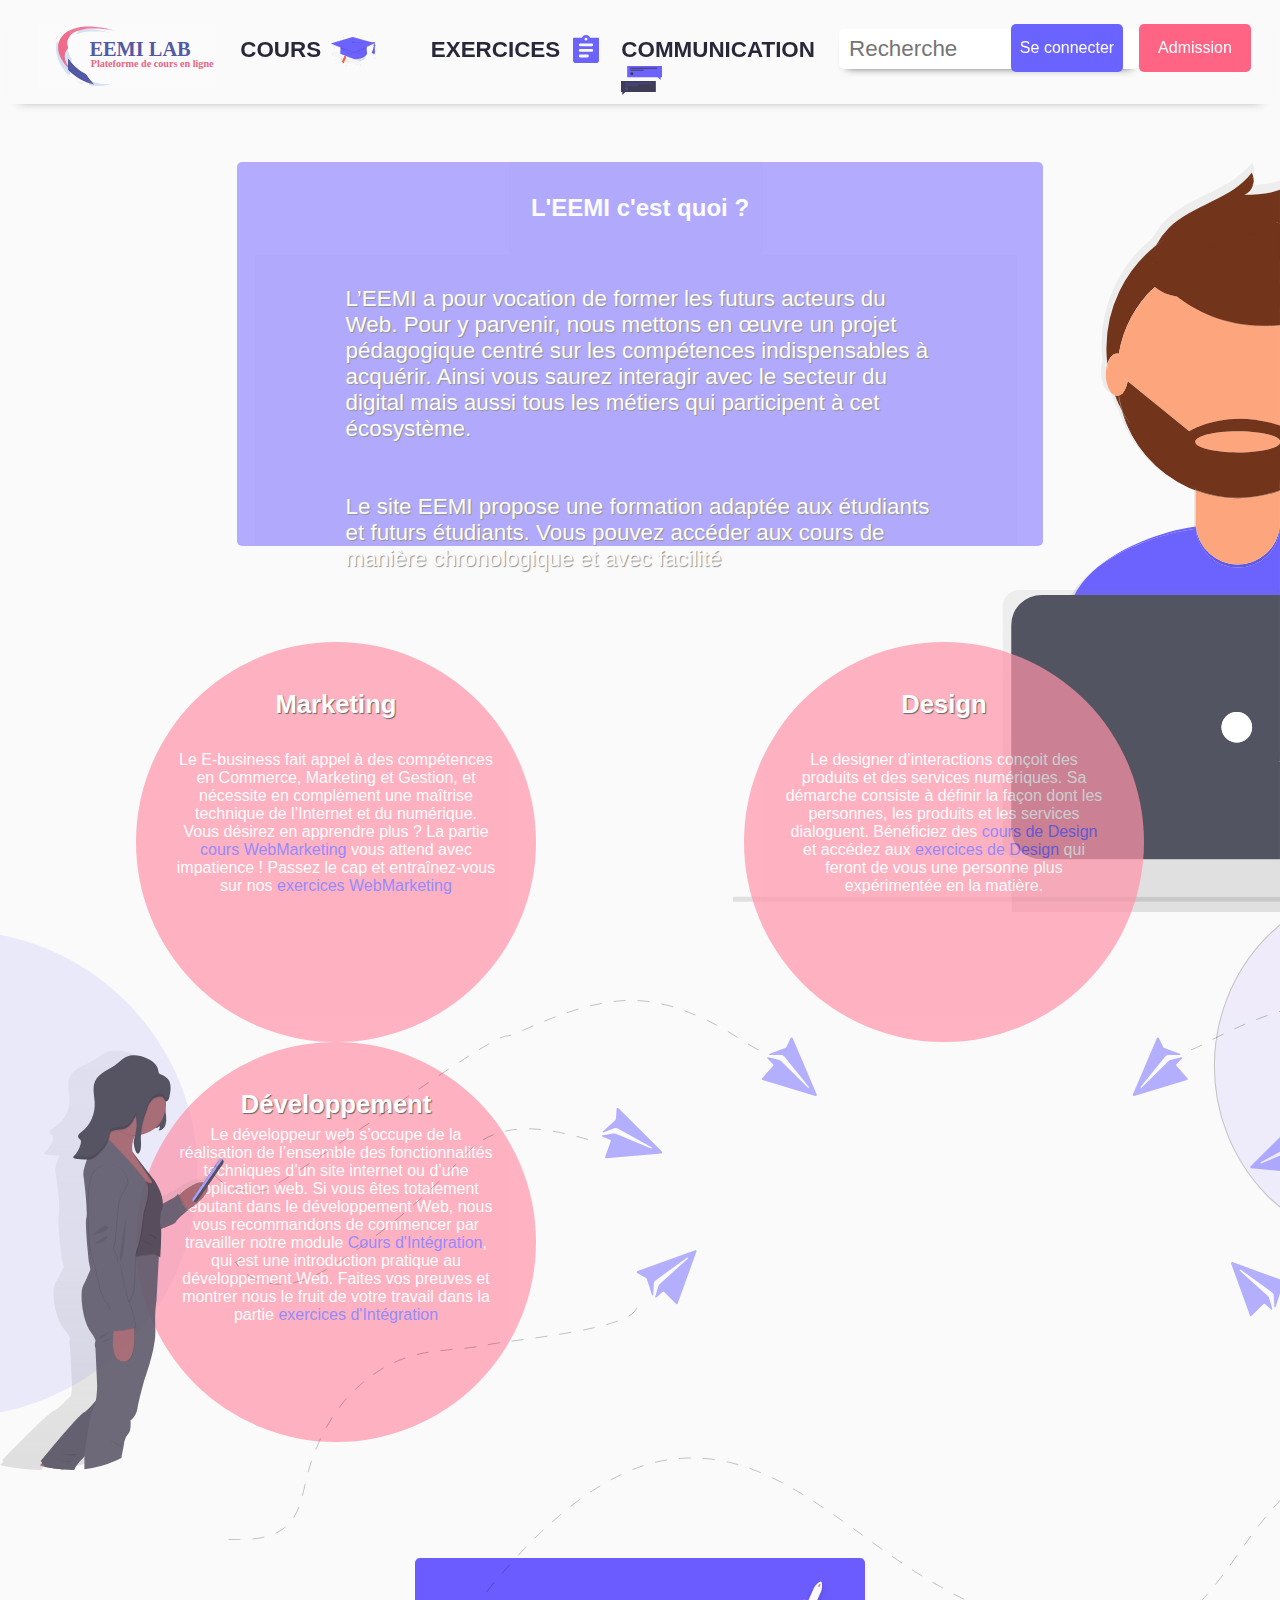
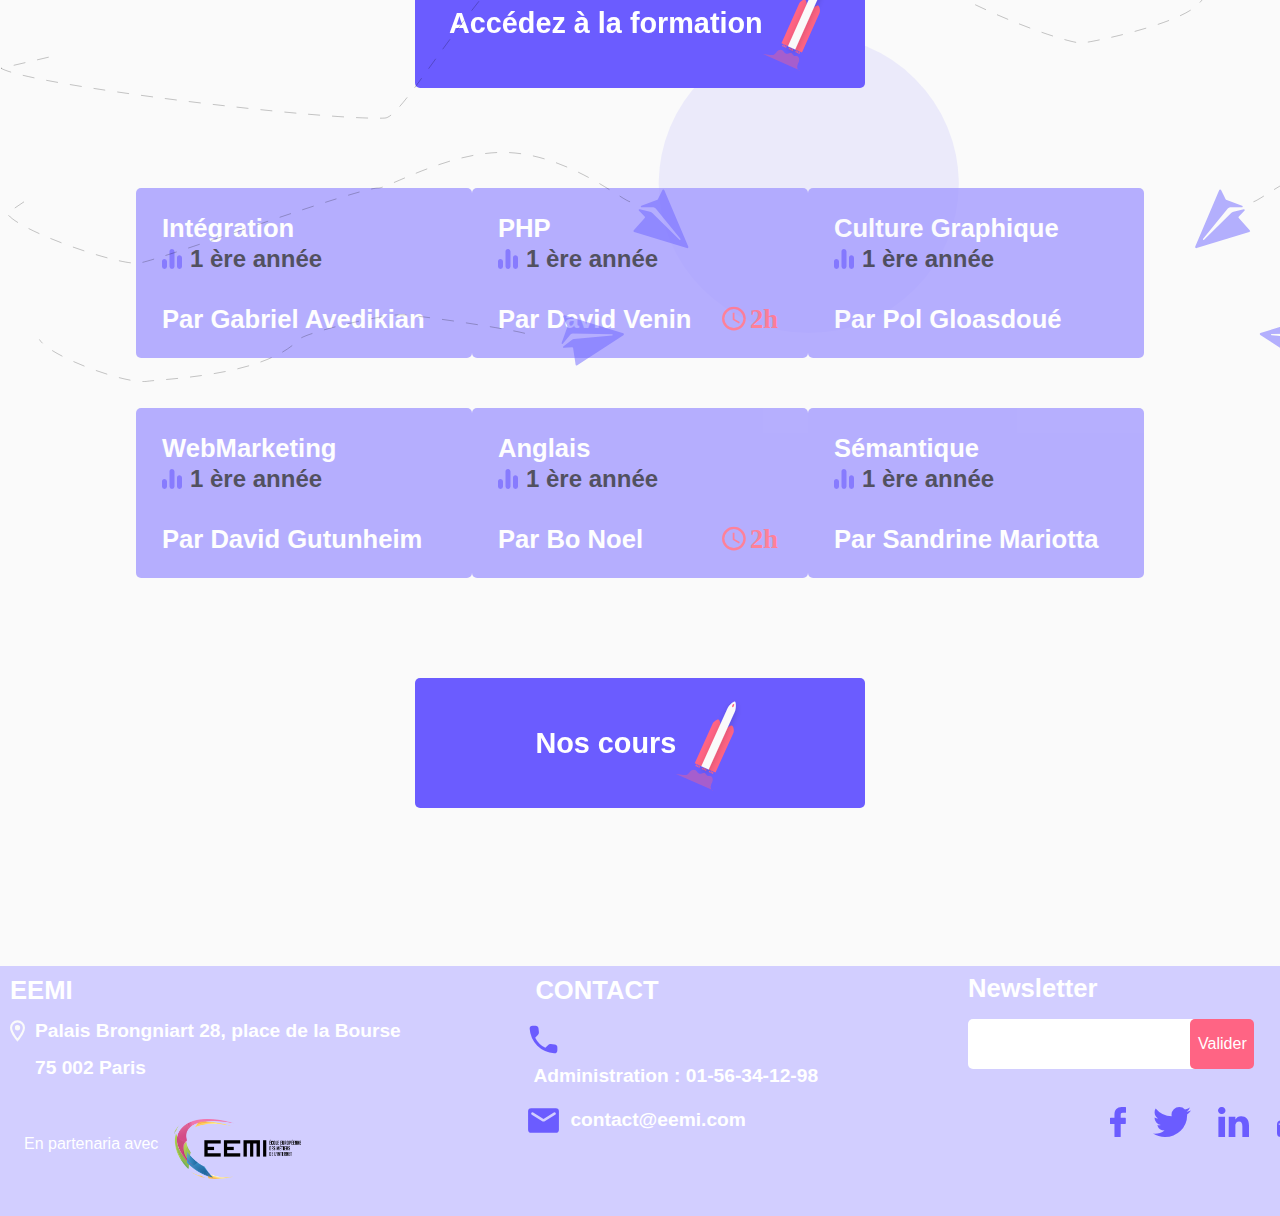
==== commit 185cf652: "Ajout suite workshop" ====
--- a/index.html
+++ b/index.html
@@ -15,12 +15,7 @@
         <div class="header">
             <div class="header__container">
                 <div class="header__titleContainer">
-                    <h1 class="header__title">
-                        eemi lab
-                    </h1>
-                    <p class="header__subtitle">
-                        La plateforme de cours en ligne
-                    </p>
+                    <img class="header__logo" src="./assets/images/logo_eemilab.svg" alt="">
                 </div>
                 <div class="header__class">
                     <a href="./pages/matiere.html" class="header__cours">
@@ -52,8 +47,8 @@
                         </a>
                     </div>
                     <div class="header__inscriptionContainer">
-                        <a href="#" class="header__inscription">
-                            Inscription
+                        <a href="./pages/admission.html" class="header__inscription">
+                            Admission
                         </a>
                     </div>
                 </div>
--- a/styles/style.css
+++ b/styles/style.css
@@ -14,7 +14,7 @@
 
 body {
     font-size: 62.5%;
-    background: #fafafa;
+    background: #fafafa url(../assets/images/backgrounds.svg) center no-repeat;
 }
 
 a {
@@ -41,6 +41,17 @@
 .footer__newsContainer,
 .footer__newsTitle {
     padding: 0.5rem;
+}
+
+.header__logo{
+    height: 3rem;
+}
+
+@media screen and (min-width:768px){
+    .header__logo{
+        height: 4rem;
+        padding-left: 30px;
+    }
 }
 
 .header__container {
@@ -262,6 +273,8 @@
     transition-duration: 0.3s;
     transition-property: transform;
     transform: translateZ(0);
+    box-shadow: 10px 8px 10px -11px rgba(0, 0, 0, 0.44);
+    background: #fafafa;
 }
 
 .section1__link:hover {
@@ -270,9 +283,13 @@
 
 .section1__items {
     line-height: 4rem;
-    color: #29283A;
+    color: #575A88;
     font-size: 1.6rem;
     font-family: 'WebFont', Arial, sans-serif;;
+}
+
+.section1__searchContainer{
+    padding-top: 10px;
 }
 
 .section1__search {
